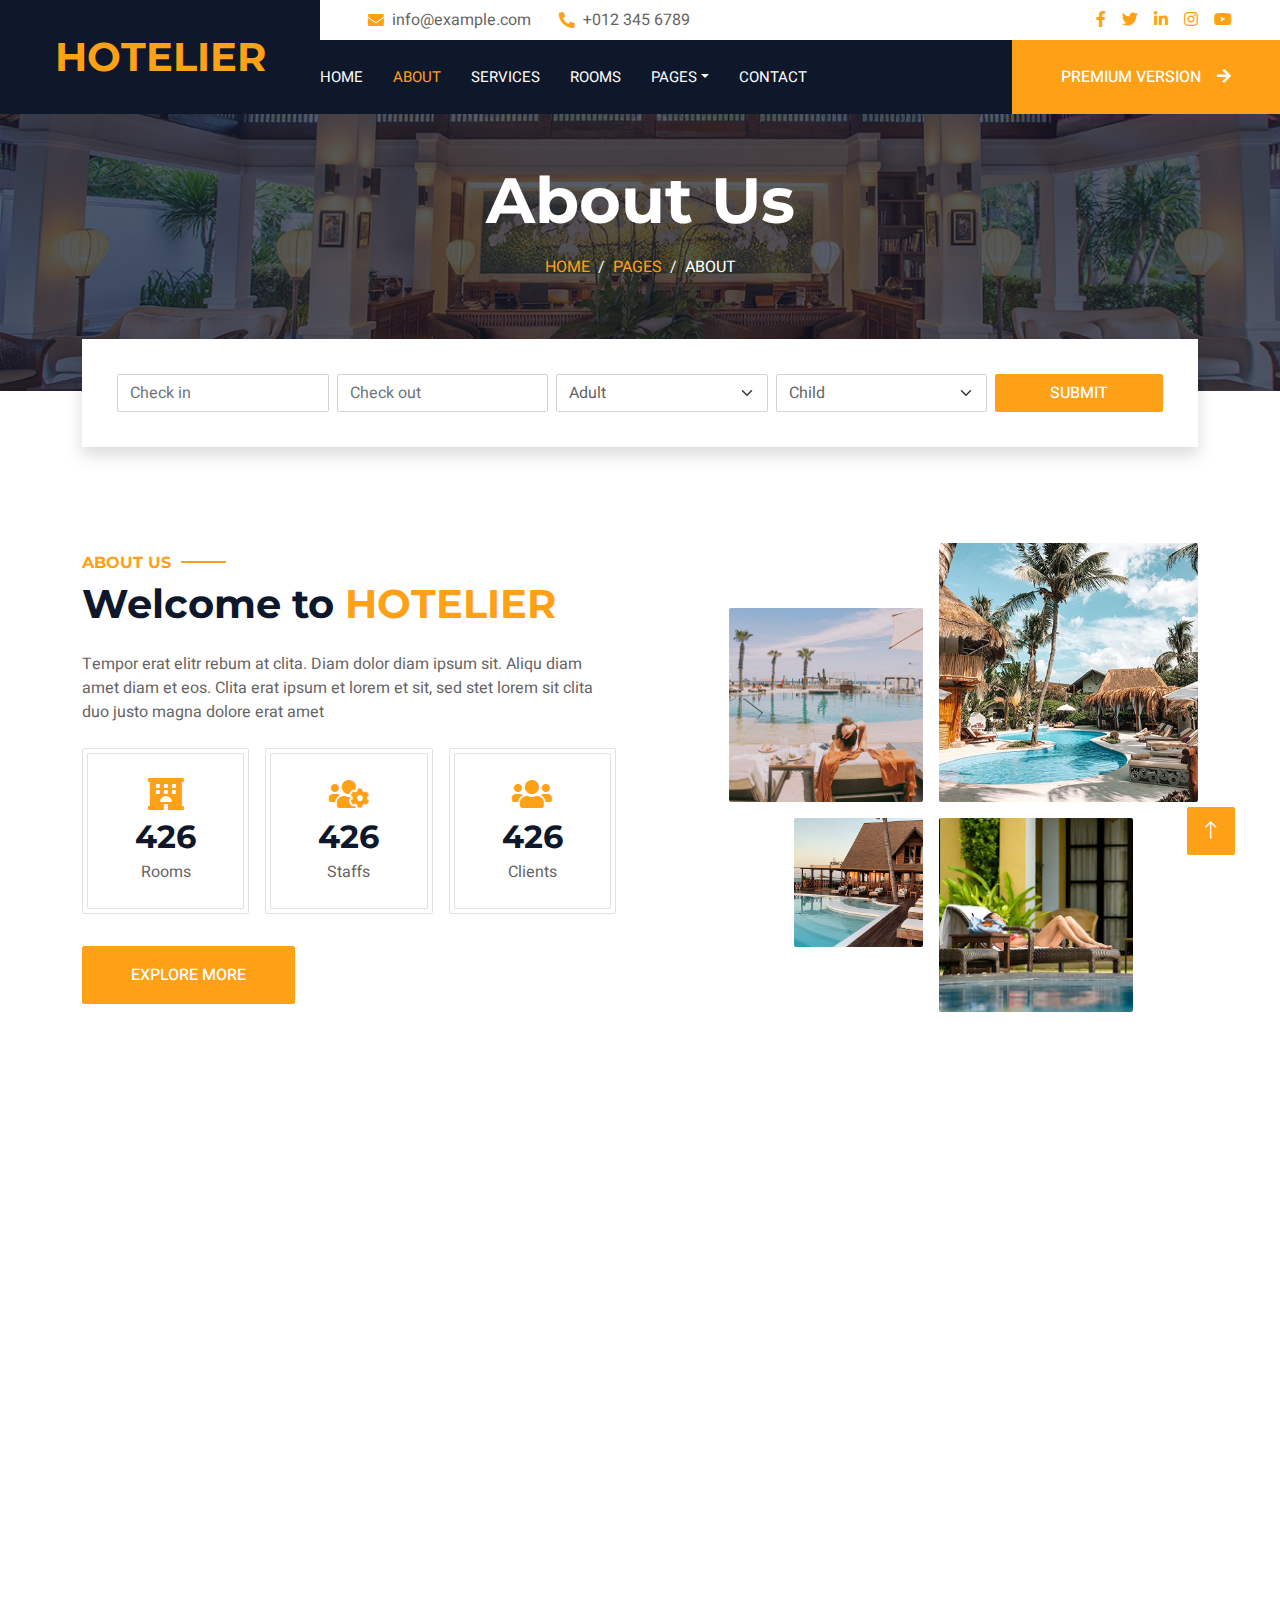
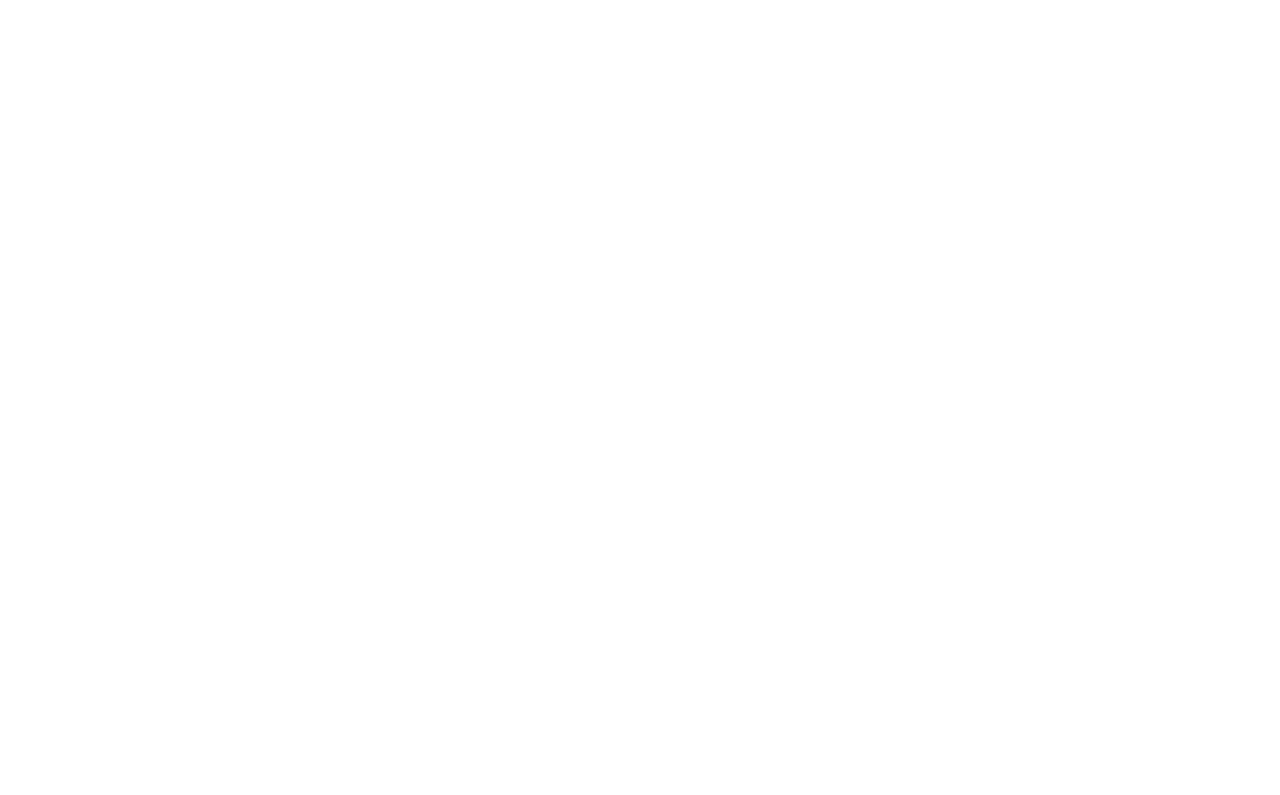
==== about.html @ 2bf69527 "Fisrt Edit Pendeza start website" ====
<!DOCTYPE html>
<html lang="en">

<head>
    <meta charset="utf-8">
    <title>Hotelier - Hotel HTML Template</title>
    <meta content="width=device-width, initial-scale=1.0" name="viewport">
    <meta content="" name="keywords">
    <meta content="" name="description">

    <!-- Favicon -->
    <link href="img/favicon.ico" rel="icon">

    <!-- Google Web Fonts -->
    <link rel="preconnect" href="https://fonts.googleapis.com">
    <link rel="preconnect" href="https://fonts.gstatic.com" crossorigin>
    <link href="https://fonts.googleapis.com/css2?family=Heebo:wght@400;500;600;700&family=Montserrat:wght@400;500;600;700&display=swap" rel="stylesheet">  

    <!-- Icon Font Stylesheet -->
    <link href="https://cdnjs.cloudflare.com/ajax/libs/font-awesome/5.10.0/css/all.min.css" rel="stylesheet">
    <link href="https://cdn.jsdelivr.net/npm/bootstrap-icons@1.4.1/font/bootstrap-icons.css" rel="stylesheet">

    <!-- Libraries Stylesheet -->
    <link href="lib/animate/animate.min.css" rel="stylesheet">
    <link href="lib/owlcarousel/assets/owl.carousel.min.css" rel="stylesheet">
    <link href="lib/tempusdominus/css/tempusdominus-bootstrap-4.min.css" rel="stylesheet" />

    <!-- Customized Bootstrap Stylesheet -->
    <link href="css/bootstrap.min.css" rel="stylesheet">

    <!-- Template Stylesheet -->
    <link href="css/style.css" rel="stylesheet">
</head>

<body>
    <div class="container-xxl bg-white p-0">
        <!-- Spinner Start -->
        <div id="spinner" class="show bg-white position-fixed translate-middle w-100 vh-100 top-50 start-50 d-flex align-items-center justify-content-center">
            <div class="spinner-border text-primary" style="width: 3rem; height: 3rem;" role="status">
                <span class="sr-only">Loading...</span>
            </div>
        </div>
        <!-- Spinner End -->

        <!-- Header Start -->
        <div class="container-fluid bg-dark px-0">
            <div class="row gx-0">
                <div class="col-lg-3 bg-dark d-none d-lg-block">
                    <a href="index.html" class="navbar-brand w-100 h-100 m-0 p-0 d-flex align-items-center justify-content-center">
                        <h1 class="m-0 text-primary text-uppercase">Hotelier</h1>
                    </a>
                </div>
                <div class="col-lg-9">
                    <div class="row gx-0 bg-white d-none d-lg-flex">
                        <div class="col-lg-7 px-5 text-start">
                            <div class="h-100 d-inline-flex align-items-center py-2 me-4">
                                <i class="fa fa-envelope text-primary me-2"></i>
                                <p class="mb-0">info@example.com</p>
                            </div>
                            <div class="h-100 d-inline-flex align-items-center py-2">
                                <i class="fa fa-phone-alt text-primary me-2"></i>
                                <p class="mb-0">+012 345 6789</p>
                            </div>
                        </div>
                        <div class="col-lg-5 px-5 text-end">
                            <div class="d-inline-flex align-items-center py-2">
                                <a class="me-3" href=""><i class="fab fa-facebook-f"></i></a>
                                <a class="me-3" href=""><i class="fab fa-twitter"></i></a>
                                <a class="me-3" href=""><i class="fab fa-linkedin-in"></i></a>
                                <a class="me-3" href=""><i class="fab fa-instagram"></i></a>
                                <a class="" href=""><i class="fab fa-youtube"></i></a>
                            </div>
                        </div>
                    </div>
                    <nav class="navbar navbar-expand-lg bg-dark navbar-dark p-3 p-lg-0">
                        <a href="index.html" class="navbar-brand d-block d-lg-none">
                            <h1 class="m-0 text-primary text-uppercase">Hotelier</h1>
                        </a>
                        <button type="button" class="navbar-toggler" data-bs-toggle="collapse" data-bs-target="#navbarCollapse">
                            <span class="navbar-toggler-icon"></span>
                        </button>
                        <div class="collapse navbar-collapse justify-content-between" id="navbarCollapse">
                            <div class="navbar-nav mr-auto py-0">
                                <a href="index.html" class="nav-item nav-link">Home</a>
                                <a href="about.html" class="nav-item nav-link active">About</a>
                                <a href="service.html" class="nav-item nav-link">Services</a>
                                <a href="room.html" class="nav-item nav-link">Rooms</a>
                                <div class="nav-item dropdown">
                                    <a href="#" class="nav-link dropdown-toggle" data-bs-toggle="dropdown">Pages</a>
                                    <div class="dropdown-menu rounded-0 m-0">
                                        <a href="booking.html" class="dropdown-item">Booking</a>
                                        <a href="team.html" class="dropdown-item">Our Team</a>
                                        <a href="testimonial.html" class="dropdown-item">Testimonial</a>
                                    </div>
                                </div>
                                <a href="contact.html" class="nav-item nav-link">Contact</a>
                            </div>
                            <a href="https://htmlcodex.com/hotel-html-template-pro" class="btn btn-primary rounded-0 py-4 px-md-5 d-none d-lg-block">Premium Version<i class="fa fa-arrow-right ms-3"></i></a>
                        </div>
                    </nav>
                </div>
            </div>
        </div>
        <!-- Header End -->


        <!-- Page Header Start -->
        <div class="container-fluid page-header mb-5 p-0" style="background-image: url(img/carousel-1.jpg);">
            <div class="container-fluid page-header-inner py-5">
                <div class="container text-center pb-5">
                    <h1 class="display-3 text-white mb-3 animated slideInDown">About Us</h1>
                    <nav aria-label="breadcrumb">
                        <ol class="breadcrumb justify-content-center text-uppercase">
                            <li class="breadcrumb-item"><a href="#">Home</a></li>
                            <li class="breadcrumb-item"><a href="#">Pages</a></li>
                            <li class="breadcrumb-item text-white active" aria-current="page">About</li>
                        </ol>
                    </nav>
                </div>
            </div>
        </div>
        <!-- Page Header End -->


        <!-- Booking Start -->
        <div class="container-fluid booking pb-5 wow fadeIn" data-wow-delay="0.1s">
            <div class="container">
                <div class="bg-white shadow" style="padding: 35px;">
                    <div class="row g-2">
                        <div class="col-md-10">
                            <div class="row g-2">
                                <div class="col-md-3">
                                    <div class="date" id="date1" data-target-input="nearest">
                                        <input type="text" class="form-control datetimepicker-input"
                                            placeholder="Check in" data-target="#date1" data-toggle="datetimepicker" />
                                    </div>
                                </div>
                                <div class="col-md-3">
                                    <div class="date" id="date2" data-target-input="nearest">
                                        <input type="text" class="form-control datetimepicker-input" placeholder="Check out" data-target="#date2" data-toggle="datetimepicker"/>
                                    </div>
                                </div>
                                <div class="col-md-3">
                                    <select class="form-select">
                                        <option selected>Adult</option>
                                        <option value="1">Adult 1</option>
                                        <option value="2">Adult 2</option>
                                        <option value="3">Adult 3</option>
                                    </select>
                                </div>
                                <div class="col-md-3">
                                    <select class="form-select">
                                        <option selected>Child</option>
                                        <option value="1">Child 1</option>
                                        <option value="2">Child 2</option>
                                        <option value="3">Child 3</option>
                                    </select>
                                </div>
                            </div>
                        </div>
                        <div class="col-md-2">
                            <button class="btn btn-primary w-100">Submit</button>
                        </div>
                    </div>
                </div>
            </div>
        </div>
        <!-- Booking End -->


        <!-- About Start -->
        <div class="container-xxl py-5">
            <div class="container">
                <div class="row g-5 align-items-center">
                    <div class="col-lg-6">
                        <h6 class="section-title text-start text-primary text-uppercase">About Us</h6>
                        <h1 class="mb-4">Welcome to <span class="text-primary text-uppercase">Hotelier</span></h1>
                        <p class="mb-4">Tempor erat elitr rebum at clita. Diam dolor diam ipsum sit. Aliqu diam amet diam et eos. Clita erat ipsum et lorem et sit, sed stet lorem sit clita duo justo magna dolore erat amet</p>
                        <div class="row g-3 pb-4">
                            <div class="col-sm-4 wow fadeIn" data-wow-delay="0.1s">
                                <div class="border rounded p-1">
                                    <div class="border rounded text-center p-4">
                                        <i class="fa fa-hotel fa-2x text-primary mb-2"></i>
                                        <h2 class="mb-1" data-toggle="counter-up">1234</h2>
                                        <p class="mb-0">Rooms</p>
                                    </div>
                                </div>
                            </div>
                            <div class="col-sm-4 wow fadeIn" data-wow-delay="0.3s">
                                <div class="border rounded p-1">
                                    <div class="border rounded text-center p-4">
                                        <i class="fa fa-users-cog fa-2x text-primary mb-2"></i>
                                        <h2 class="mb-1" data-toggle="counter-up">1234</h2>
                                        <p class="mb-0">Staffs</p>
                                    </div>
                                </div>
                            </div>
                            <div class="col-sm-4 wow fadeIn" data-wow-delay="0.5s">
                                <div class="border rounded p-1">
                                    <div class="border rounded text-center p-4">
                                        <i class="fa fa-users fa-2x text-primary mb-2"></i>
                                        <h2 class="mb-1" data-toggle="counter-up">1234</h2>
                                        <p class="mb-0">Clients</p>
                                    </div>
                                </div>
                            </div>
                        </div>
                        <a class="btn btn-primary py-3 px-5 mt-2" href="">Explore More</a>
                    </div>
                    <div class="col-lg-6">
                        <div class="row g-3">
                            <div class="col-6 text-end">
                                <img class="img-fluid rounded w-75 wow zoomIn" data-wow-delay="0.1s" src="img/about-1.jpg" style="margin-top: 25%;">
                            </div>
                            <div class="col-6 text-start">
                                <img class="img-fluid rounded w-100 wow zoomIn" data-wow-delay="0.3s" src="img/about-2.jpg">
                            </div>
                            <div class="col-6 text-end">
                                <img class="img-fluid rounded w-50 wow zoomIn" data-wow-delay="0.5s" src="img/about-3.jpg">
                            </div>
                            <div class="col-6 text-start">
                                <img class="img-fluid rounded w-75 wow zoomIn" data-wow-delay="0.7s" src="img/about-4.jpg">
                            </div>
                        </div>
                    </div>
                </div>
            </div>
        </div>
        <!-- About End -->


        <!-- Team Start -->
        <div class="container-xxl py-5">
            <div class="container">
                <div class="text-center wow fadeInUp" data-wow-delay="0.1s">
                    <h6 class="section-title text-center text-primary text-uppercase">Our Team</h6>
                    <h1 class="mb-5">Explore Our <span class="text-primary text-uppercase">Staffs</span></h1>
                </div>
                <div class="row g-4">
                    <div class="col-lg-3 col-md-6 wow fadeInUp" data-wow-delay="0.1s">
                        <div class="rounded shadow overflow-hidden">
                            <div class="position-relative">
                                <img class="img-fluid" src="img/team-1.jpg" alt="">
                                <div class="position-absolute start-50 top-100 translate-middle d-flex align-items-center">
                                    <a class="btn btn-square btn-primary mx-1" href=""><i class="fab fa-facebook-f"></i></a>
                                    <a class="btn btn-square btn-primary mx-1" href=""><i class="fab fa-twitter"></i></a>
                                    <a class="btn btn-square btn-primary mx-1" href=""><i class="fab fa-instagram"></i></a>
                                </div>
                            </div>
                            <div class="text-center p-4 mt-3">
                                <h5 class="fw-bold mb-0">Full Name</h5>
                                <small>Designation</small>
                            </div>
                        </div>
                    </div>
                    <div class="col-lg-3 col-md-6 wow fadeInUp" data-wow-delay="0.3s">
                        <div class="rounded shadow overflow-hidden">
                            <div class="position-relative">
                                <img class="img-fluid" src="img/team-2.jpg" alt="">
                                <div class="position-absolute start-50 top-100 translate-middle d-flex align-items-center">
                                    <a class="btn btn-square btn-primary mx-1" href=""><i class="fab fa-facebook-f"></i></a>
                                    <a class="btn btn-square btn-primary mx-1" href=""><i class="fab fa-twitter"></i></a>
                                    <a class="btn btn-square btn-primary mx-1" href=""><i class="fab fa-instagram"></i></a>
                                </div>
                            </div>
                            <div class="text-center p-4 mt-3">
                                <h5 class="fw-bold mb-0">Full Name</h5>
                                <small>Designation</small>
                            </div>
                        </div>
                    </div>
                    <div class="col-lg-3 col-md-6 wow fadeInUp" data-wow-delay="0.5s">
                        <div class="rounded shadow overflow-hidden">
                            <div class="position-relative">
                                <img class="img-fluid" src="img/team-3.jpg" alt="">
                                <div class="position-absolute start-50 top-100 translate-middle d-flex align-items-center">
                                    <a class="btn btn-square btn-primary mx-1" href=""><i class="fab fa-facebook-f"></i></a>
                                    <a class="btn btn-square btn-primary mx-1" href=""><i class="fab fa-twitter"></i></a>
                                    <a class="btn btn-square btn-primary mx-1" href=""><i class="fab fa-instagram"></i></a>
                                </div>
                            </div>
                            <div class="text-center p-4 mt-3">
                                <h5 class="fw-bold mb-0">Full Name</h5>
                                <small>Designation</small>
                            </div>
                        </div>
                    </div>
                    <div class="col-lg-3 col-md-6 wow fadeInUp" data-wow-delay="0.7s">
                        <div class="rounded shadow overflow-hidden">
                            <div class="position-relative">
                                <img class="img-fluid" src="img/team-4.jpg" alt="">
                                <div class="position-absolute start-50 top-100 translate-middle d-flex align-items-center">
                                    <a class="btn btn-square btn-primary mx-1" href=""><i class="fab fa-facebook-f"></i></a>
                                    <a class="btn btn-square btn-primary mx-1" href=""><i class="fab fa-twitter"></i></a>
                                    <a class="btn btn-square btn-primary mx-1" href=""><i class="fab fa-instagram"></i></a>
                                </div>
                            </div>
                            <div class="text-center p-4 mt-3">
                                <h5 class="fw-bold mb-0">Full Name</h5>
                                <small>Designation</small>
                            </div>
                        </div>
                    </div>
                </div>
            </div>
        </div>
        <!-- Team End -->


        <!-- Newsletter Start -->
        <div class="container newsletter mt-5 wow fadeIn" data-wow-delay="0.1s">
            <div class="row justify-content-center">
                <div class="col-lg-10 border rounded p-1">
                    <div class="border rounded text-center p-1">
                        <div class="bg-white rounded text-center p-5">
                            <h4 class="mb-4">Subscribe Our <span class="text-primary text-uppercase">Newsletter</span></h4>
                            <div class="position-relative mx-auto" style="max-width: 400px;">
                                <input class="form-control w-100 py-3 ps-4 pe-5" type="text" placeholder="Enter your email">
                                <button type="button" class="btn btn-primary py-2 px-3 position-absolute top-0 end-0 mt-2 me-2">Submit</button>
                            </div>
                        </div>
                    </div>
                </div>
            </div>
        </div>
        <!-- Newsletter Start -->
        

        <!-- Footer Start -->
        <div class="container-fluid bg-dark text-light footer wow fadeIn" data-wow-delay="0.1s">
            <div class="container pb-5">
                <div class="row g-5">
                    <div class="col-md-6 col-lg-4">
                        <div class="bg-primary rounded p-4">
                            <a href="index.html"><h1 class="text-white text-uppercase mb-3">Pendeza</h1></a>
                            <p class="text-white mb-0">
								Download <a class="text-dark fw-medium" href="index.html">Pendeza </a>
							</p>
                        </div>
                    </div>
                    <div class="col-md-6 col-lg-3">
                        <h6 class="section-title text-start text-primary text-uppercase mb-4">Contact</h6>
                        <p class="mb-2"><i class="fa fa-map-marker-alt me-3"></i>Kampala, Uganda</p>
                        <p class="mb-2"><i class="fa fa-phone-alt me-3"></i>+256 726 398061</p>
                        <p class="mb-2"><i class="fa fa-envelope me-3"></i>info@pendeza.com</p>
                        <div class="d-flex pt-2">
                            <a class="btn btn-outline-light btn-social" href=""><i class="fab fa-twitter"></i></a>
                            <a class="btn btn-outline-light btn-social" href=""><i class="fab fa-facebook-f"></i></a>
                            <a class="btn btn-outline-light btn-social" href=""><i class="fab fa-youtube"></i></a>
                            <a class="btn btn-outline-light btn-social" href=""><i class="fab fa-linkedin-in"></i></a>
                        </div>
                    </div>
                    <div class="col-lg-5 col-md-12">
                        <div class="row gy-5 g-4">
                            <div class="col-md-6">
                                <h6 class="section-title text-start text-primary text-uppercase mb-4">Company</h6>
                                <a class="btn btn-link" href="about.html">About Us</a>
                                <a class="btn btn-link" href="contact.html">Contact Us</a>
                                <a class="btn btn-link" href="">Privacy Policy</a>
                                <a class="btn btn-link" href="">Terms & Condition</a>
                                <a class="btn btn-link" href="">Support</a>
                            </div>
                            <div class="col-md-6">
                                <h6 class="section-title text-start text-primary text-uppercase mb-4">Institutional Tours</h6>
                                <a class="btn btn-link" href="">Government Parastatals</a>
                                <a class="btn btn-link" href="">Beverage Companies</a>
                                <a class="btn btn-link" href="">Sugar Industries</a>
                                <a class="btn btn-link" href="">Food processing companies</a>
                                <a class="btn btn-link" href="">Manufacturing</a>
                                <a class="btn btn-link" href="">Education institutions</a>
                                <a class="btn btn-link" href="">Health </a>
                            </div>
                        </div>
                    </div>
                </div>
            </div>
            <div class="container">
                <div class="copyright">
                    <div class="row">
                        <div class="col-md-6 text-center text-md-start mb-3 mb-md-0">
                            &copy; <a class="border-bottom" href="#">Pendeza Discoveries</a>, All Right Reserved. 
							
							<!--/*** This template is free as long as you keep the footer author’s credit link/attribution link/backlink. If you'd like to use the template without the footer author’s credit link/attribution link/backlink, you can purchase the Credit Removal License from "https://htmlcodex.com/credit-removal". Thank you for your support. ***/-->
							Designed By <a class="border-bottom" href="https://instagram.com/__muje__btx">Animal Print Media</a>
                        </div>
                        <div class="col-md-6 text-center text-md-end">
                            <div class="footer-menu">
                                <a href="index.html">Home</a>
                                <a href="">Cookies</a>
                                <a href="about.html">Help</a>
                                <a href="">FQAs</a>
                            </div>
                        </div>
                    </div>
                </div>
            </div>
        </div>
        <!-- Footer End -->


        <!-- Back to Top -->
        <a href="#" class="btn btn-lg btn-primary btn-lg-square back-to-top"><i class="bi bi-arrow-up"></i></a>
    </div>

    <!-- JavaScript Libraries -->
    <script src="https://code.jquery.com/jquery-3.4.1.min.js"></script>
    <script src="https://cdn.jsdelivr.net/npm/bootstrap@5.0.0/dist/js/bootstrap.bundle.min.js"></script>
    <script src="lib/wow/wow.min.js"></script>
    <script src="lib/easing/easing.min.js"></script>
    <script src="lib/waypoints/waypoints.min.js"></script>
    <script src="lib/counterup/counterup.min.js"></script>
    <script src="lib/owlcarousel/owl.carousel.min.js"></script>
    <script src="lib/tempusdominus/js/moment.min.js"></script>
    <script src="lib/tempusdominus/js/moment-timezone.min.js"></script>
    <script src="lib/tempusdominus/js/tempusdominus-bootstrap-4.min.js"></script>

    <!-- Template Javascript -->
    <script src="js/main.js"></script>
</body>

</html>
---- css/style.css ----
/********** Template CSS **********/
:root {
    --primary: #FEA116;
    --light: #F1F8FF;
    --dark: #0F172B;
}

.fw-medium {
    font-weight: 500 !important;
}

.fw-semi-bold {
    font-weight: 600 !important;
}

.back-to-top {
    position: fixed;
    display: none;
    right: 45px;
    bottom: 45px;
    z-index: 99;
}


/*** Spinner ***/
#spinner {
    opacity: 0;
    visibility: hidden;
    transition: opacity .5s ease-out, visibility 0s linear .5s;
    z-index: 99999;
}

#spinner.show {
    transition: opacity .5s ease-out, visibility 0s linear 0s;
    visibility: visible;
    opacity: 1;
}


/*** Button ***/
.btn {
    font-weight: 500;
    text-transform: uppercase;
    transition: .5s;
}

.btn.btn-primary,
.btn.btn-secondary {
    color: #FFFFFF;
}

.btn-square {
    width: 38px;
    height: 38px;
}

.btn-sm-square {
    width: 32px;
    height: 32px;
}

.btn-lg-square {
    width: 48px;
    height: 48px;
}

.btn-square,
.btn-sm-square,
.btn-lg-square {
    padding: 0;
    display: flex;
    align-items: center;
    justify-content: center;
    font-weight: normal;
    border-radius: 2px;
}


/*** Navbar ***/
.navbar-dark .navbar-nav .nav-link {
    margin-right: 30px;
    padding: 25px 0;
    color: #FFFFFF;
    font-size: 15px;
    text-transform: uppercase;
    outline: none;
}

.navbar-dark .navbar-nav .nav-link:hover,
.navbar-dark .navbar-nav .nav-link.active {
    color: var(--primary);
}

@media (max-width: 991.98px) {
    .navbar-dark .navbar-nav .nav-link  {
        margin-right: 0;
        padding: 10px 0;
    }
}


/*** Header ***/
.carousel-caption {
    top: 0;
    left: 0;
    right: 0;
    bottom: 0;
    background: rgba(15, 23, 43, .7);
    z-index: 1;
}

.carousel-control-prev,
.carousel-control-next {
    width: 10%;
}

.carousel-control-prev-icon,
.carousel-control-next-icon {
    width: 3rem;
    height: 3rem;
}

@media (max-width: 768px) {
    #header-carousel .carousel-item {
        position: relative;
        min-height: 450px;
    }
    
    #header-carousel .carousel-item img {
        position: absolute;
        width: 100%;
        height: 100%;
        object-fit: cover;
    }
}

.page-header {
    background-position: center center;
    background-repeat: no-repeat;
    background-size: cover;
}

.page-header-inner {
    background: rgba(15, 23, 43, .7);
}

.breadcrumb-item + .breadcrumb-item::before {
    color: var(--light);
}

.booking {
    position: relative;
    margin-top: -100px !important;
    z-index: 1;
}


/*** Section Title ***/
.section-title {
    position: relative;
    display: inline-block;
}

.section-title::before {
    position: absolute;
    content: "";
    width: 45px;
    height: 2px;
    top: 50%;
    left: -55px;
    margin-top: -1px;
    background: var(--primary);
}

.section-title::after {
    position: absolute;
    content: "";
    width: 45px;
    height: 2px;
    top: 50%;
    right: -55px;
    margin-top: -1px;
    background: var(--primary);
}

.section-title.text-start::before,
.section-title.text-end::after {
    display: none;
}


/*** Service ***/
.service-item {
    height: 320px;
    padding: 30px;
    display: flex;
    flex-direction: column;
    justify-content: center;
    text-align: center;
    background: #FFFFFF;
    box-shadow: 0 0 45px rgba(0, 0, 0, .08);
    transition: .5s;
}

.service-item:hover {
    background: var(--primary);
}

.service-item .service-icon {
    margin: 0 auto 30px auto;
    width: 65px;
    height: 65px;
    transition: .5s;
}

.service-item i,
.service-item h5,
.service-item p {
    transition: .5s;
}

.service-item:hover i,
.service-item:hover h5,
.service-item:hover p {
    color: #FFFFFF !important;
}


/*** Youtube Video ***/
.video {
    position: relative;
    height: 100%;
    min-height: 500px;
    background: linear-gradient(rgba(15, 23, 43, .1), rgba(15, 23, 43, .1)), url(../img/video.jpg);
    background-position: center center;
    background-repeat: no-repeat;
    background-size: cover;
}

.video .btn-play {
    position: absolute;
    z-index: 3;
    top: 50%;
    left: 50%;
    transform: translateX(-50%) translateY(-50%);
    box-sizing: content-box;
    display: block;
    width: 32px;
    height: 44px;
    border-radius: 50%;
    border: none;
    outline: none;
    padding: 18px 20px 18px 28px;
}

.video .btn-play:before {
    content: "";
    position: absolute;
    z-index: 0;
    left: 50%;
    top: 50%;
    transform: translateX(-50%) translateY(-50%);
    display: block;
    width: 100px;
    height: 100px;
    background: var(--primary);
    border-radius: 50%;
    animation: pulse-border 1500ms ease-out infinite;
}

.video .btn-play:after {
    content: "";
    position: absolute;
    z-index: 1;
    left: 50%;
    top: 50%;
    transform: translateX(-50%) translateY(-50%);
    display: block;
    width: 100px;
    height: 100px;
    background: var(--primary);
    border-radius: 50%;
    transition: all 200ms;
}

.video .btn-play img {
    position: relative;
    z-index: 3;
    max-width: 100%;
    width: auto;
    height: auto;
}

.video .btn-play span {
    display: block;
    position: relative;
    z-index: 3;
    width: 0;
    height: 0;
    border-left: 32px solid var(--dark);
    border-top: 22px solid transparent;
    border-bottom: 22px solid transparent;
}

@keyframes pulse-border {
    0% {
        transform: translateX(-50%) translateY(-50%) translateZ(0) scale(1);
        opacity: 1;
    }

    100% {
        transform: translateX(-50%) translateY(-50%) translateZ(0) scale(1.5);
        opacity: 0;
    }
}

#videoModal {
    z-index: 99999;
}

#videoModal .modal-dialog {
    position: relative;
    max-width: 800px;
    margin: 60px auto 0 auto;
}

#videoModal .modal-body {
    position: relative;
    padding: 0px;
}

#videoModal .close {
    position: absolute;
    width: 30px;
    height: 30px;
    right: 0px;
    top: -30px;
    z-index: 999;
    font-size: 30px;
    font-weight: normal;
    color: #FFFFFF;
    background: #000000;
    opacity: 1;
}


/*** Testimonial ***/
.testimonial {
    background: linear-gradient(rgba(15, 23, 43, .7), rgba(15, 23, 43, .7)), url(../img/carousel-2.jpg);
    background-position: center center;
    background-repeat: no-repeat;
    background-size: cover;
}

.testimonial-carousel {
    padding-left: 65px;
    padding-right: 65px;
}

.testimonial-carousel .testimonial-item {
    padding: 30px;
}

.testimonial-carousel .owl-nav {
    position: absolute;
    width: 100%;
    height: 40px;
    top: calc(50% - 20px);
    left: 0;
    display: flex;
    justify-content: space-between;
    z-index: 1;
}

.testimonial-carousel .owl-nav .owl-prev,
.testimonial-carousel .owl-nav .owl-next {
    position: relative;
    width: 40px;
    height: 40px;
    display: flex;
    align-items: center;
    justify-content: center;
    color: #FFFFFF;
    background: var(--primary);
    border-radius: 2px;
    font-size: 18px;
    transition: .5s;
}

.testimonial-carousel .owl-nav .owl-prev:hover,
.testimonial-carousel .owl-nav .owl-next:hover {
    color: var(--primary);
    background: #FFFFFF;
}


/*** Team ***/
.team-item,
.team-item .bg-primary,
.team-item .bg-primary i {
    transition: .5s;
}

.team-item:hover {
    border-color: var(--secondary) !important;
}

.team-item:hover .bg-primary {
    background: var(--secondary) !important;
}

.team-item:hover .bg-primary i {
    color: var(--secondary) !important;
}


/*** Footer ***/
.newsletter {
    position: relative;
    z-index: 1;
}

.footer {
    position: relative;
    margin-top: -110px;
    padding-top: 180px;
}

.footer .btn.btn-social {
    margin-right: 5px;
    width: 35px;
    height: 35px;
    display: flex;
    align-items: center;
    justify-content: center;
    color: var(--light);
    border: 1px solid #FFFFFF;
    border-radius: 35px;
    transition: .3s;
}

.footer .btn.btn-social:hover {
    color: var(--primary);
}

.footer .btn.btn-link {
    display: block;
    margin-bottom: 5px;
    padding: 0;
    text-align: left;
    color: #FFFFFF;
    font-size: 15px;
    font-weight: normal;
    text-transform: capitalize;
    transition: .3s;
}

.footer .btn.btn-link::before {
    position: relative;
    content: "\f105";
    font-family: "Font Awesome 5 Free";
    font-weight: 900;
    margin-right: 10px;
}

.footer .btn.btn-link:hover {
    letter-spacing: 1px;
    box-shadow: none;
}

.footer .copyright {
    padding: 25px 0;
    font-size: 15px;
    border-top: 1px solid rgba(256, 256, 256, .1);
}

.footer .copyright a {
    color: var(--light);
}

.footer .footer-menu a {
    margin-right: 15px;
    padding-right: 15px;
    border-right: 1px solid rgba(255, 255, 255, .3);
}

.footer .footer-menu a:last-child {
    margin-right: 0;
    padding-right: 0;
    border-right: none;
}
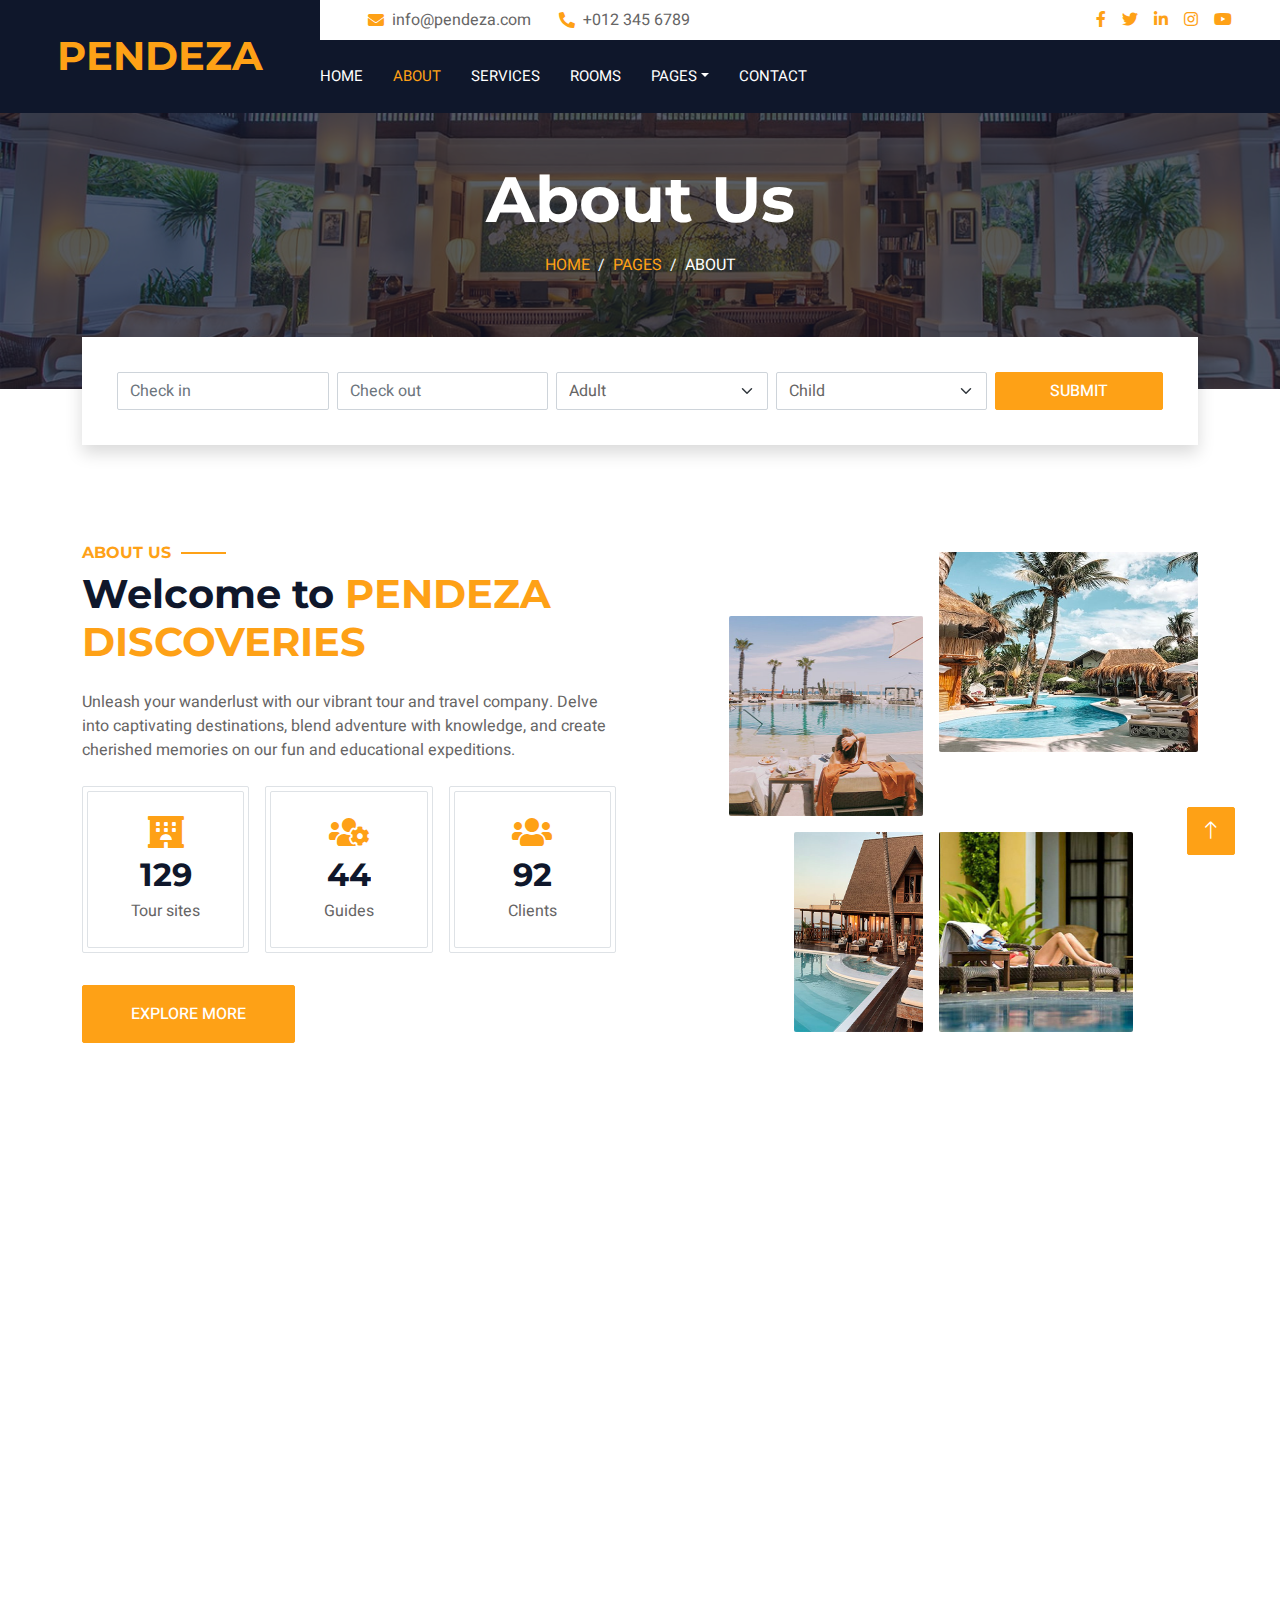
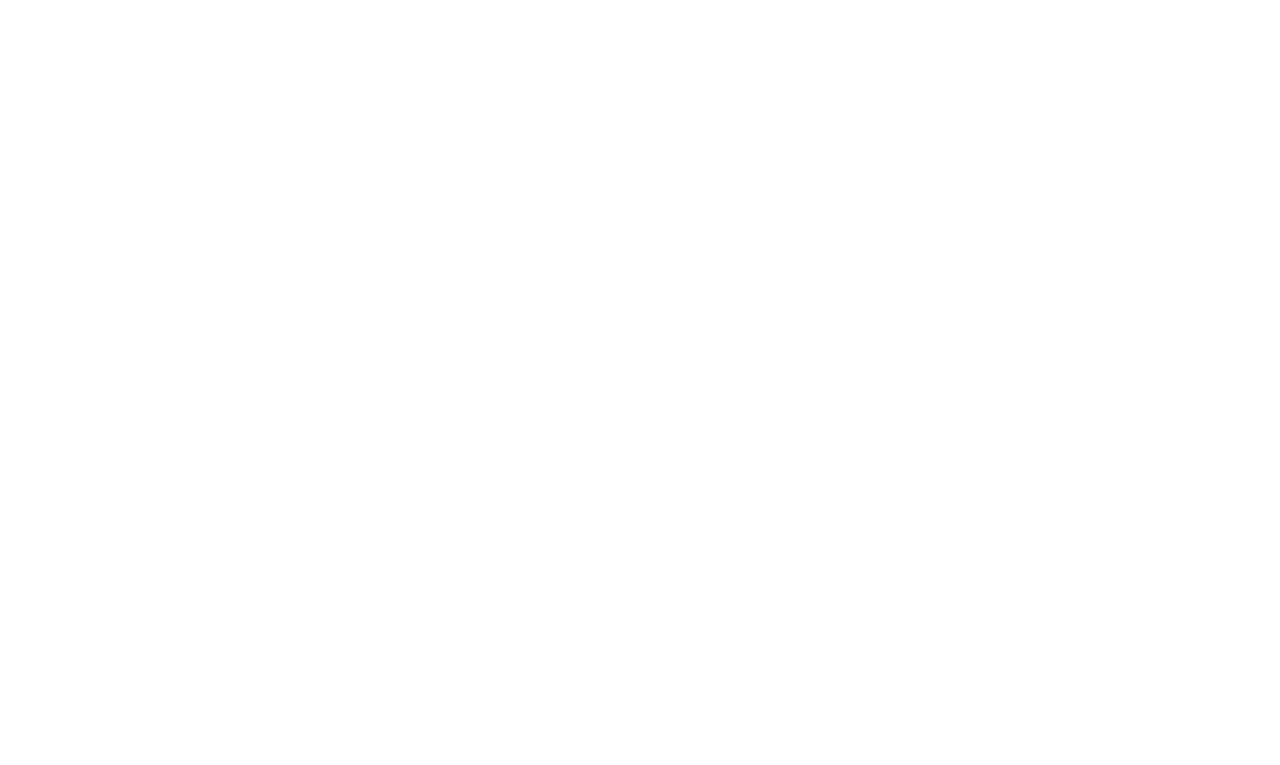
==== commit 4643db79: "Latest" ====
--- a/about.html
+++ b/about.html
@@ -3,7 +3,7 @@
 
 <head>
     <meta charset="utf-8">
-    <title>Hotelier - Hotel HTML Template</title>
+    <title>Pendeza Discoveries</title>
     <meta content="width=device-width, initial-scale=1.0" name="viewport">
     <meta content="" name="keywords">
     <meta content="" name="description">
@@ -47,7 +47,7 @@
             <div class="row gx-0">
                 <div class="col-lg-3 bg-dark d-none d-lg-block">
                     <a href="index.html" class="navbar-brand w-100 h-100 m-0 p-0 d-flex align-items-center justify-content-center">
-                        <h1 class="m-0 text-primary text-uppercase">Hotelier</h1>
+                        <h1 class="m-0 text-primary text-uppercase">Pendeza </h1>
                     </a>
                 </div>
                 <div class="col-lg-9">
@@ -55,7 +55,7 @@
                         <div class="col-lg-7 px-5 text-start">
                             <div class="h-100 d-inline-flex align-items-center py-2 me-4">
                                 <i class="fa fa-envelope text-primary me-2"></i>
-                                <p class="mb-0">info@example.com</p>
+                                <p class="mb-0">info@pendeza.com</p>
                             </div>
                             <div class="h-100 d-inline-flex align-items-center py-2">
                                 <i class="fa fa-phone-alt text-primary me-2"></i>
@@ -74,7 +74,7 @@
                     </div>
                     <nav class="navbar navbar-expand-lg bg-dark navbar-dark p-3 p-lg-0">
                         <a href="index.html" class="navbar-brand d-block d-lg-none">
-                            <h1 class="m-0 text-primary text-uppercase">Hotelier</h1>
+                            <h1 class="m-0 text-primary text-uppercase">Pendeza</h1>
                         </a>
                         <button type="button" class="navbar-toggler" data-bs-toggle="collapse" data-bs-target="#navbarCollapse">
                             <span class="navbar-toggler-icon"></span>
@@ -95,7 +95,6 @@
                                 </div>
                                 <a href="contact.html" class="nav-item nav-link">Contact</a>
                             </div>
-                            <a href="https://htmlcodex.com/hotel-html-template-pro" class="btn btn-primary rounded-0 py-4 px-md-5 d-none d-lg-block">Premium Version<i class="fa fa-arrow-right ms-3"></i></a>
                         </div>
                     </nav>
                 </div>
@@ -174,15 +173,15 @@
                 <div class="row g-5 align-items-center">
                     <div class="col-lg-6">
                         <h6 class="section-title text-start text-primary text-uppercase">About Us</h6>
-                        <h1 class="mb-4">Welcome to <span class="text-primary text-uppercase">Hotelier</span></h1>
-                        <p class="mb-4">Tempor erat elitr rebum at clita. Diam dolor diam ipsum sit. Aliqu diam amet diam et eos. Clita erat ipsum et lorem et sit, sed stet lorem sit clita duo justo magna dolore erat amet</p>
+                        <h1 class="mb-4">Welcome to <span class="text-primary text-uppercase">Pendeza Discoveries</span></h1>
+                        <p class="mb-4">Unleash your wanderlust with our vibrant tour and travel company. Delve into captivating destinations, blend adventure with knowledge, and create cherished memories on our fun and educational expeditions.</p>
                         <div class="row g-3 pb-4">
                             <div class="col-sm-4 wow fadeIn" data-wow-delay="0.1s">
                                 <div class="border rounded p-1">
                                     <div class="border rounded text-center p-4">
                                         <i class="fa fa-hotel fa-2x text-primary mb-2"></i>
-                                        <h2 class="mb-1" data-toggle="counter-up">1234</h2>
-                                        <p class="mb-0">Rooms</p>
+                                        <h2 class="mb-1" data-toggle="counter-up">362</h2>
+                                        <p class="mb-0">Tour sites</p>
                                     </div>
                                 </div>
                             </div>
@@ -190,8 +189,8 @@
                                 <div class="border rounded p-1">
                                     <div class="border rounded text-center p-4">
                                         <i class="fa fa-users-cog fa-2x text-primary mb-2"></i>
-                                        <h2 class="mb-1" data-toggle="counter-up">1234</h2>
-                                        <p class="mb-0">Staffs</p>
+                                        <h2 class="mb-1" data-toggle="counter-up">124</h2>
+                                        <p class="mb-0">Guides</p>
                                     </div>
                                 </div>
                             </div>
@@ -199,7 +198,7 @@
                                 <div class="border rounded p-1">
                                     <div class="border rounded text-center p-4">
                                         <i class="fa fa-users fa-2x text-primary mb-2"></i>
-                                        <h2 class="mb-1" data-toggle="counter-up">1234</h2>
+                                        <h2 class="mb-1" data-toggle="counter-up">258</h2>
                                         <p class="mb-0">Clients</p>
                                     </div>
                                 </div>
@@ -248,7 +247,7 @@
                                 </div>
                             </div>
                             <div class="text-center p-4 mt-3">
-                                <h5 class="fw-bold mb-0">Full Name</h5>
+                                <h5 class="fw-bold mb-0">David Muwanguzi</h5>
                                 <small>Designation</small>
                             </div>
                         </div>
@@ -256,7 +255,7 @@
                     <div class="col-lg-3 col-md-6 wow fadeInUp" data-wow-delay="0.3s">
                         <div class="rounded shadow overflow-hidden">
                             <div class="position-relative">
-                                <img class="img-fluid" src="img/team-2.jpg" alt="">
+                                <img class="img-fluid" src="img/Mugoya Dan samp.png" alt="">
                                 <div class="position-absolute start-50 top-100 translate-middle d-flex align-items-center">
                                     <a class="btn btn-square btn-primary mx-1" href=""><i class="fab fa-facebook-f"></i></a>
                                     <a class="btn btn-square btn-primary mx-1" href=""><i class="fab fa-twitter"></i></a>
@@ -264,7 +263,7 @@
                                 </div>
                             </div>
                             <div class="text-center p-4 mt-3">
-                                <h5 class="fw-bold mb-0">Full Name</h5>
+                                <h5 class="fw-bold mb-0">Daniel Mugoya</h5>
                                 <small>Designation</small>
                             </div>
                         </div>
@@ -272,7 +271,7 @@
                     <div class="col-lg-3 col-md-6 wow fadeInUp" data-wow-delay="0.5s">
                         <div class="rounded shadow overflow-hidden">
                             <div class="position-relative">
-                                <img class="img-fluid" src="img/team-3.jpg" alt="">
+                                <img class="img-fluid" src="img/Owembabazi-Muyinda-Judith.jpg" alt="">
                                 <div class="position-absolute start-50 top-100 translate-middle d-flex align-items-center">
                                     <a class="btn btn-square btn-primary mx-1" href=""><i class="fab fa-facebook-f"></i></a>
                                     <a class="btn btn-square btn-primary mx-1" href=""><i class="fab fa-twitter"></i></a>
@@ -280,7 +279,7 @@
                                 </div>
                             </div>
                             <div class="text-center p-4 mt-3">
-                                <h5 class="fw-bold mb-0">Full Name</h5>
+                                <h5 class="fw-bold mb-0">Judith Owembabazi</h5>
                                 <small>Designation</small>
                             </div>
                         </div>
@@ -288,7 +287,7 @@
                     <div class="col-lg-3 col-md-6 wow fadeInUp" data-wow-delay="0.7s">
                         <div class="rounded shadow overflow-hidden">
                             <div class="position-relative">
-                                <img class="img-fluid" src="img/team-4.jpg" alt="">
+                                <img class="img-fluid" src="img/WhatsApp Image 2023-05-16 at 13.08.43.jpeg" alt="">
                                 <div class="position-absolute start-50 top-100 translate-middle d-flex align-items-center">
                                     <a class="btn btn-square btn-primary mx-1" href=""><i class="fab fa-facebook-f"></i></a>
                                     <a class="btn btn-square btn-primary mx-1" href=""><i class="fab fa-twitter"></i></a>
@@ -296,7 +295,7 @@
                                 </div>
                             </div>
                             <div class="text-center p-4 mt-3">
-                                <h5 class="fw-bold mb-0">Full Name</h5>
+                                <h5 class="fw-bold mb-0">Anita Kenkanzi</h5>
                                 <small>Designation</small>
                             </div>
                         </div>
--- a/css/style.css
+++ b/css/style.css
@@ -231,7 +231,7 @@
     position: relative;
     height: 100%;
     min-height: 500px;
-    background: linear-gradient(rgba(15, 23, 43, .1), rgba(15, 23, 43, .1)), url(../img/video.jpg);
+    background: linear-gradient(rgba(15, 23, 43, .1), rgba(15, 23, 43, .1)), url(../img/nile-safari-lodge.jpg);
     background-position: center center;
     background-repeat: no-repeat;
     background-size: cover;
@@ -405,6 +405,11 @@
     border-color: var(--secondary) !important;
 }
 
+.img-fluid {
+    width: 300px;
+    height: 200px;
+}
+
 .team-item:hover .bg-primary {
     background: var(--secondary) !important;
 }
